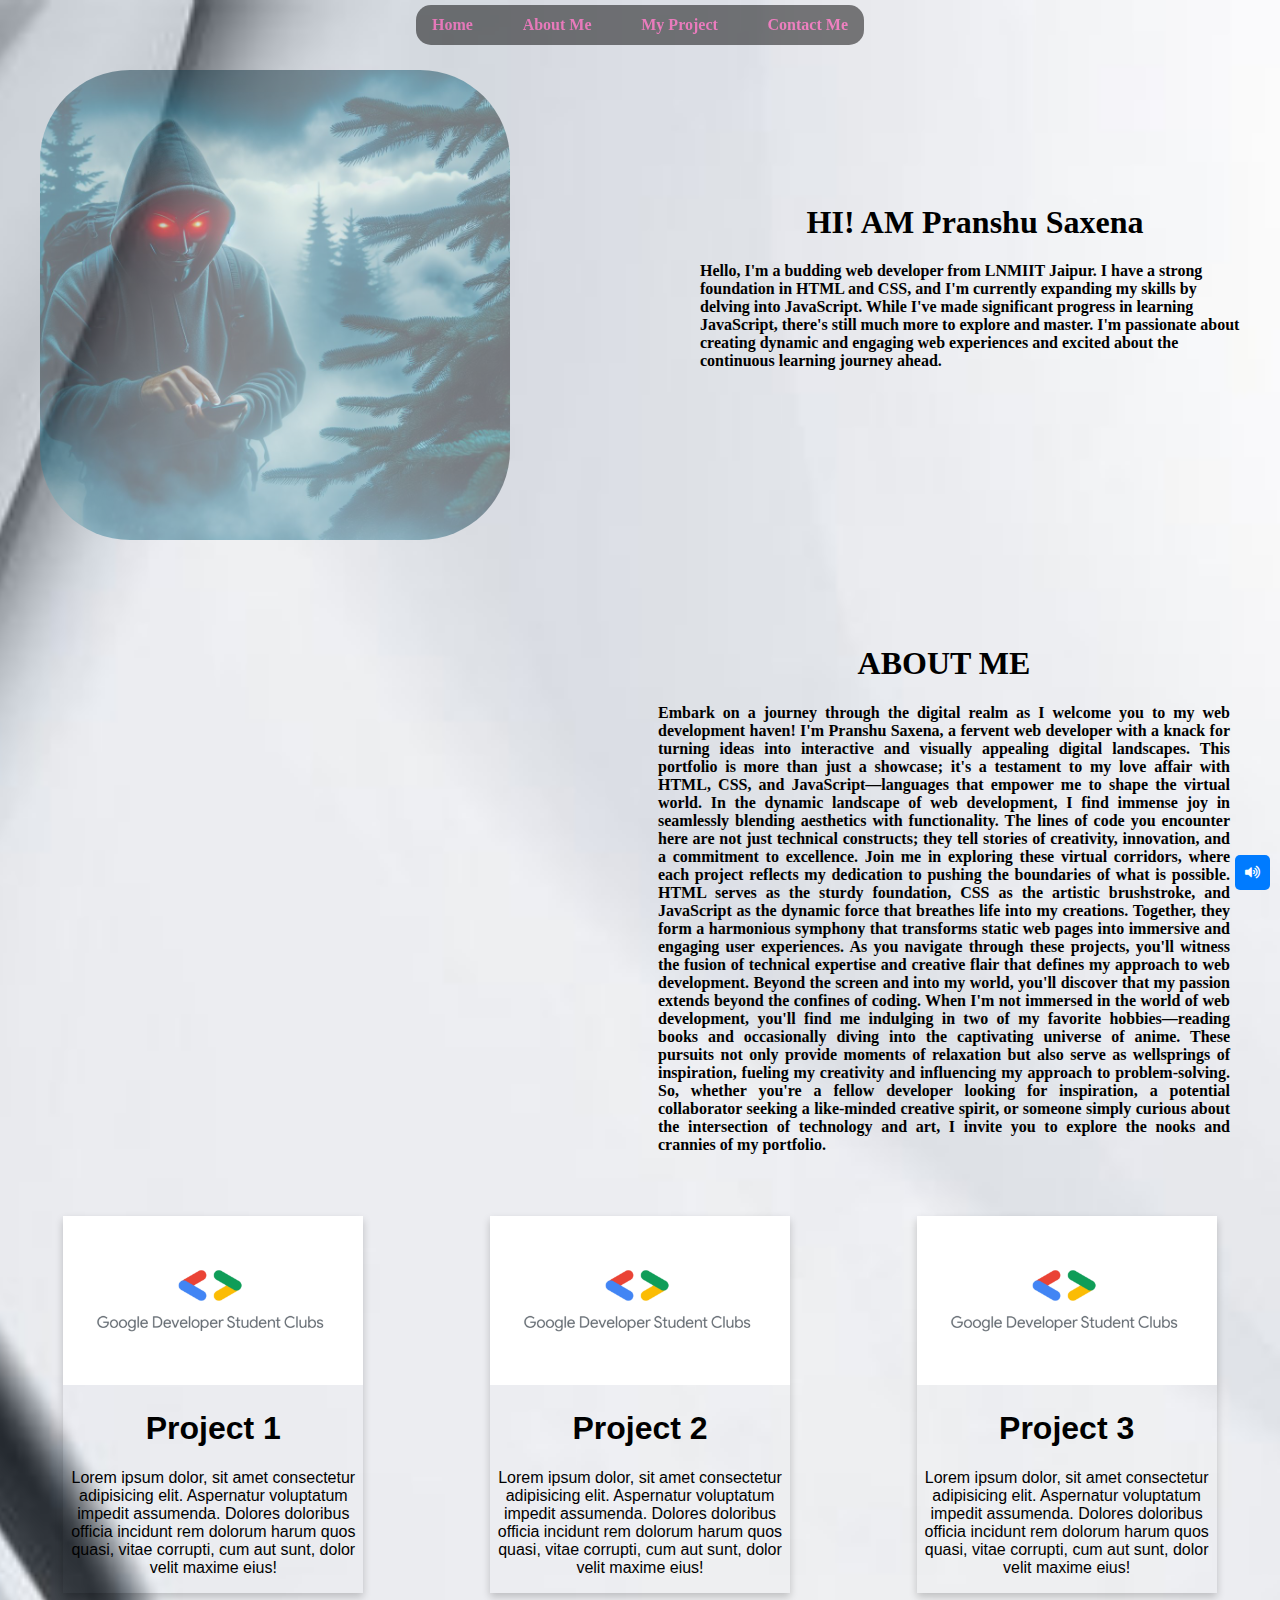
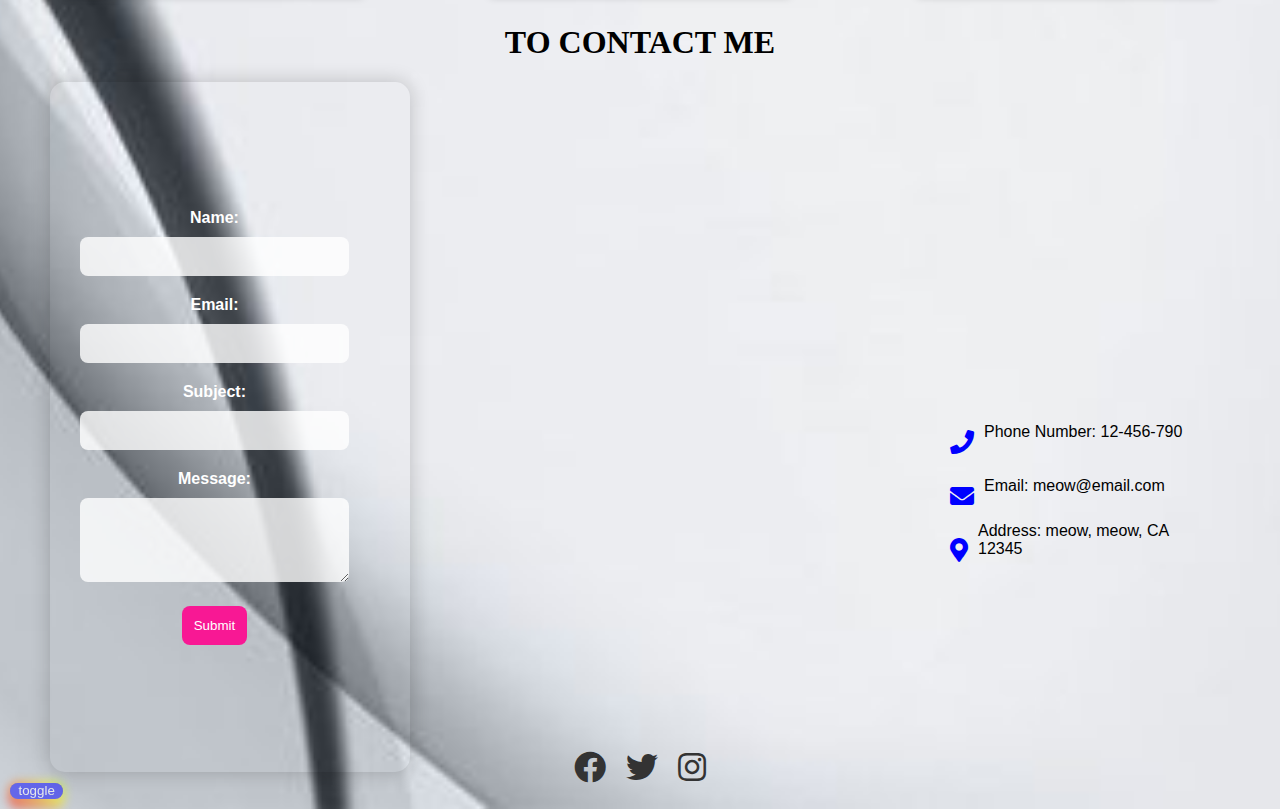
==== proj.html @ 55ab3a73 "Initial commit" ====
<!DOCTYPE HTML>
<html lang="en">

<head>
    <meta charset="UTF-8">
    <meta name="author" content="Pranshu Saxena">
    <meta name="Declaration of description" content="This doc contains all about project info">
    <title>portfolio</title>
    <link rel="stylesheet" href="https://cdnjs.cloudflare.com/ajax/libs/font-awesome/5.15.3/css/all.min.css">
    <link rel="stylesheet" href="project.css" type="text/css">
    <script defer src="proj.js"></script>
</head>

<body id="particles-js " >
   
        <header >
            <nav aria-label="topnav" class="topnav" role="navigation" id="navbar">
                <a href="#home" class="nav-link"><strong>Home</strong></a>
                <a href="#abtme" class="nav-link"><strong>About Me</strong></a>
                <a href="#myproj" class="nav-link"><strong>My Project</strong></a>
                <a href="#contacme" class="nav-link"><strong>Contact Me</strong></a>
                <!-- <button class="hamburger-menu">☰</button> -->
            </nav>
        </header>

        <audio id="audio-player">
            <source src="DIDO-thankyou.mp3" type="audio/mp3">
        </audio>
    
        
        <button id="floating-audio-btn" onclick="toggleAudio()">
            <i class="fas fa-volume-up"></i>
        </button>
          

        <section class="content-section" id="home" role="region" aria-label="Main Content Section">
            <div class="image-container">
                <img src="trial5.jpg" alt="James bond" width="470" height="470" loading="lazy">
                
            </div>
            <div class="text-container colorText">
                <h1 class="heading1"><center>HI! AM Pranshu Saxena </center></h1>
                <h4 class="content1">Hello, I'm a budding web developer from LNMIIT Jaipur. I have a strong foundation in HTML and CSS, and I'm currently expanding my skills by delving into JavaScript. While I've made significant progress in learning JavaScript, there's still much more to explore and master. I'm passionate about creating dynamic and engaging web experiences and excited about the continuous learning journey ahead.</h4>
            </div>
        </section>
    
        
    
        <section class="progress-section" id="abtme">
            <div class="progress-container">
                <div class="skill-container">
                    <h1><b><center>MY SKILLS</center></b></h1>
                    <h3>HTML</h3>
                    <div class="progress-bar colorText">
                        <div class="progress-line colorText" data-percent="70" style="--percent: 70;"></div>
                    </div>
                </div>
    
                <div class="skill-container">
                    <h3>CSS</h3>
                    <div class="progress-bar">
                        <div class="progress-line colorText" data-percent="70" style="--percent: 70;"></div>
                    </div>
                </div>
    
                <div class="skill-container">
                    <h3>JS</h3>
                    <div class="progress-bar colorText">
                        <div class="progress-line" data-percent="10" style="--percent: 10;"></div>
                    </div>
                </div>
    
                <div class="skill-container">
                    <h3>Tailwind CSS</h3>
                    <div class="progress-bar colorText">
                        <div class="progress-line" data-percent="0" style="--percent: 0;"></div>
                    </div>
                </div>
    
            </div>
    
            <div class="paragraph-container colorText" id="ulla">
                <p ><h1><strong><center>ABOUT ME</center></strong></h1></p><strong>
                    
                <p>Embark on a journey through the digital realm as I welcome you to my web development haven! I'm Pranshu Saxena, a fervent web developer with a knack for turning ideas into interactive and visually appealing digital landscapes. This portfolio is more than just a showcase; it's a testament to my love affair with HTML, CSS, and JavaScript—languages that empower me to shape the virtual world.

                    In the dynamic landscape of web development, I find immense joy in seamlessly blending aesthetics with functionality. The lines of code you encounter here are not just technical constructs; they tell stories of creativity, innovation, and a commitment to excellence. Join me in exploring these virtual corridors, where each project reflects my dedication to pushing the boundaries of what is possible.
                    
                    HTML serves as the sturdy foundation, CSS as the artistic brushstroke, and JavaScript as the dynamic force that breathes life into my creations. Together, they form a harmonious symphony that transforms static web pages into immersive and engaging user experiences. As you navigate through these projects, you'll witness the fusion of technical expertise and creative flair that defines my approach to web development.
                    
                    Beyond the screen and into my world, you'll discover that my passion extends beyond the confines of coding. When I'm not immersed in the world of web development, you'll find me indulging in two of my favorite hobbies—reading books and occasionally diving into the captivating universe of anime. These pursuits not only provide moments of relaxation but also serve as wellsprings of inspiration, fueling my creativity and influencing my approach to problem-solving.
                    
                    So, whether you're a fellow developer looking for inspiration, a potential collaborator seeking a like-minded creative spirit, or someone simply curious about the intersection of technology and art, I invite you to explore the nooks and crannies of my portfolio.  
                </strong></p>
            </div>
        </section>
   
        <br>
        <br>
    
        <div class="card-container colorText" id="myproj">
            <div class="card">
                <img src="gdsc.png" alt="meow" style="width:100%">
                <h1>Project 1</h1>
                <p>Lorem ipsum dolor, sit amet consectetur adipisicing elit. Aspernatur voluptatum impedit assumenda. Dolores doloribus officia incidunt rem dolorum harum quos quasi, vitae corrupti, cum aut sunt, dolor velit maxime eius!</p>
            </div>
        
            <div class="card">
                <img src="gdsc.png" alt="meow" style="width:100%">
                <h1>Project 2</h1>
                <p>Lorem ipsum dolor, sit amet consectetur adipisicing elit. Aspernatur voluptatum impedit assumenda. Dolores doloribus officia incidunt rem dolorum harum quos quasi, vitae corrupti, cum aut sunt, dolor velit maxime eius!</p>
            </div>
        
            <div class="card">
                <img src="gdsc.png" alt="meow" style="width:100%">
                <h1>Project 3</h1>
                <p>Lorem ipsum dolor, sit amet consectetur adipisicing elit. Aspernatur voluptatum impedit assumenda. Dolores doloribus officia incidunt rem dolorum harum quos quasi, vitae corrupti, cum aut sunt, dolor velit maxime eius!</p>
            </div>
        </div>      
    
        
        <section class="form" id="contacme">
            <div class="form-heading colorText">
                <center><h1>TO CONTACT ME</h1></center>
            </div>
            <div class="main-form loaded">
                <form action="submit" method="post" class="real">
                    <label for="name">Name:</label>
                    <input type="text" id="name" name="name" required>
        
                    <label for="email">Email:</label>
                    <input type="email" id="email" name="email" required>
                    
                    <label for="name">Subject:</label>
                    <input type="text" id="subject" name="subject" required>
    
                    <label for="message">Message:</label>
                    <textarea id="message" name="message" rows="4" required></textarea>
    
        
                    <button type="submit">Submit</button>
                </form>
            </div>

           

            <br>
            <div class="contact-info colorText">
                <div class="contact-item">
                  <i class="fas fa-phone"></i>
                  <span>Phone Number: 12-456-790</span>
                </div>
                <div class="contact-item">
                  <i class="fas fa-envelope"></i>
                  <span>Email: meow@email.com</span>
                </div>
                <div class="contact-item">
                  <i class="fas fa-map-marker-alt"></i>
                  <span>Address: meow, meow, CA 12345</span>
                  
                </div>
              </div>
            </div> 
            

            <div class="google-map">
                
                <iframe src="https://www.google.com/maps/embed?pb=!1m18!1m12!1m3!1d3679.0009860885157!2d75.9100195749696!3d22.76534467935495!2m3!1f0!2f0!3f0!3m2!1i1024!2i768!4f13.1!3m3!1m2!1s0x39631d456c28d1f3%3A0xa063153042574fc4!2sBalaji%20Heights!5e0!3m2!1sen!2sin!4v1703792306867!5m2!1sen!2sin" width="600" height="450" style="border:0;" allowfullscreen="" loading="lazy" referrerpolicy="no-referrer-when-downgrade"></iframe>
           </div>

            <div class="social-icons-container">
                <a href="https://www.facebook.com/" class="social-icon"><i class="fab fa-facebook"></i></a>
                <a href="https://twitter.com" class="social-icon"><i class="fab fa-twitter"></i></a>
                <a href="https://www.instagram.com" class="social-icon"><i class="fab fa-instagram"></i></a>
            </div>
        </section>   
            
      
        
        
        <script>
            let prevScrollPos = window.pageYOffset;
            const navbar = document.getElementById("navbar");
        
            window.onscroll = function() {
              const currentScrollPos = window.pageYOffset;
        
              if (prevScrollPos > currentScrollPos) {
                navbar.style.top = "0";
              } else {
                navbar.style.top = `-${navbar.offsetHeight}px`;
              }
        
              prevScrollPos = currentScrollPos;
            };
          </script>

<script>
    let audioContext;
    let audioElement;
    let audioSource;
       
    function initializeAudioContext() {
        audioContext = new (window.AudioContext || window.webkitAudioContext)();
        audioElement = document.getElementById("audio-player");
        audioSource = audioContext.createMediaElementSource(audioElement);
        audioSource.connect(audioContext.destination);
    }
//line 188: creating a context that provides an environment for audio processing
//line 189: get the element
//line 190: createMediaElementSource is used to create a new audio node (audioSource) that represents the audio from the specified HTML media element (audioElement).
//line 191: it connects the audiosource output to the final
    

    function toggleAudio() {
        if (!audioContext) {
           
            initializeAudioContext();
        }

        if (audioElement.paused) {
            
            audioElement.play();
        } else {
          
            audioElement.pause();
        }
    }
</script>

<button id="colorToggleBtn" onclick="toggleColors()" role="button"></button>
<script src="proj.js"></script>
</body>
</html>
---- project.css ----
body {
    color: #ddd;
    font-family: lato;
    margin: 0;
    padding: 0;
    background:url(trial15.jpg) center center no-repeat;
     background-size: cover;
     margin: 0;
}
  

.topnav {
    background-color: black;
    overflow: hidden;
    position: fixed;
    top: 0;
    left: 50%;
    transform: translateX(-50%);
    width: 35%;
    height: 40px;
    /* transition: background-color 0.3s ease-in-out; */
    /* background: linear-gradient(to right, black, white); */
    opacity: 50%;
    border-radius: 15px;
    display: flex;
  justify-content: space-between; 
  align-items: center; 
  margin-top: 5px;
  }
  

.topnav a {
    /* color: #f2f2f2; */
    padding: 10px 16px;
    transition: background-color 0.3s ease-in-out;
    color: #F81894;
    text-decoration: none;
    font-size: 16px;
    
}

.topnav a:hover {
    background-color: #ddd;
    color: black;
}

.hamburger-menu {
    display: none;
    background-color: transparent;
    border: none;
    cursor: pointer;
}


.content-section {
    display: flex;
    align-items: center;
    padding: 30px;
    color: black;
    margin-left: 10px;
    flex-direction: row;
}

.image-container {
    margin-top: 40px;
    width: 700px;
    z-index: -1;
    animation: continuousFilter 1s infinite alternate;
    background-blend-mode:multiply;;
    opacity: 0.5;
    float: left;
    margin-right: 190px;
}

.image-container img {
    border-radius: 90px;
}


@keyframes continuousFilter {
    0% {
        filter: grayscale(50%) sepia(100%) hue-rotate(180deg);
    }
    100% {
        filter: none;
    }
}

.progress-section {
    flex-direction: row;
    align-items: flex-start;
    z-index: -1;
    margin-top: 20px;
    display: flex;
    
}

.progress-container {
    display: flex;
    flex-direction: column;
    z-index: -1;
}

@keyframes slideIn {
    0% { transform: translateX(-20px); opacity: 0; }
    100% { transform: translateX(0); opacity: 1; }
}

.skill-container {
    margin: 18px 18px;
    padding: 10px;
    border: 1px solid transparent;
    border-radius: 5px;
    animation: slideIn 1s ease-in-out forwards   ;
    color: coral;
    opacity: 0; 
}


.progress-bar {
    height: 10px;
    border-radius: 5px;
    width: 560px;
    background-color: #fff;
    overflow: hidden;
    margin-top: 10px;
}

.progress-line {
    background-color: grey;
    height: 100%;
    transition: width 0.3s ease-in-out;
    padding: 2px;
    }

    .progress-line[data-percent] {
        width: calc(var(--percent) / 100 * 100%);
    } 
    /* dayum wow */
    /* .paragraph-container {
        margin-left: 30px;
    } */

    section.about-me {
        padding-left: 400px;
        overflow: hidden;
    }

    .paragraph-container{
        text-align: justify;
        text-wrap:pretty;
        /* color: black; */
        stroke-width: 10%;
        margin-right: 50px;
        margin-left: 40px;
        margin-top: 30px;
        /* text-decoration: dashed green; */
    }

    .card-container {
        display: flex;
        justify-content: space-around;
        /* color: black; */
    }
    
    .card {
        box-shadow: 0 4px 8px 0 rgba(0, 0, 0, 0.2);
        max-width: 300px;
        text-align: center;
        font-family: arial;
        margin: 10px;
        transition: transform 0.5s ease-in-out, box-shadow 0.3s ease-in-out;
    }
    
    .card:hover {
        transform: scale(1.1);
        box-shadow: 0 8px 16px rgba(0, 0, 0, 0.3);
    }

    .form-heading {
        text-align: center;
        display: block;
        margin-bottom: 20px;
        color: black;
        
    }

    .main-form {
        text-align: center;
        font-family: Arial, sans-serif;
        background-image: "trial.jpg";
        margin-left: 50px;
        padding: 0;
        display: flex;
        flex-direction: column;
        justify-content: center;
        align-items: flex-start; 
        height: 70vh;
    }
       
    .main-form {
        background-size: cover;
        padding: 30px;
        border-radius: 15px;
        box-shadow: 0 0 20px rgba(0, 0, 0, 0.2);
        width: 300px;
        align-self: flex-start;
        transition: transform 0.3s ease-in-out;
    }
    
    .main-form:hover {
        transform: scale(1.05);
    }
    
    label {
        display: block;
        margin-bottom: 10px;
        color: #fff;
        font-weight: bold;
    }
    
    input,
    textarea {
        width: 100%;
        padding: 12px;
        margin-bottom: 20px;
        box-sizing: border-box;
        border: none;
        border-radius: 8px;
        background-color: rgba(255, 255, 255, 0.8);
        color: #333;
    }
    
    button {
        background-color: #F81894;
        color: #fff;
        padding: 12px;
        border: none;
        border-radius: 8px;
        cursor: pointer;
        transition: background-color 0.3s ease-in-out;
    }
    
    button:hover {
        background-color: #D60C73;
        transform: scale(1.05);
    }
    
    
    .contact-info {
        font-family: sans-serif;
        text-align: left;
        display: flex;
        flex-direction: column;
        align-items: flex-start; 
        margin-top: -380px;
        width: 250px; 
    margin-left: 950px; 
    }
    
    .contact-item {
        display: flex;
        align-items: center;
        margin-bottom: 10px;
        flex-direction: row;
        bottom: 40px;
        /* color: black; */
    }
    
    .contact-item i {
        font-size: 24px;
        color: blue;
        margin-right: 10px;
        margin-top: 20px;
    }
    
    .contact-item span:first-child {
        font-weight: bold;
    }

    .social-icons-container {
        display: flex;
        justify-content: center;
        margin-top: 50px;
        width: 100%;
    }
    
    .social-icon {
        font-size: 2em;
        color: #333;
        transition: color 0.3s ease-in-out;
        margin: 0 10px;
    }
    
    .social-icon:hover {
        color: #007bff;
    }

::-webkit-scrollbar {
    width: 10px;
  }
  
  ::-webkit-scrollbar-track {
    background: lightblue;
  }
  
  ::-webkit-scrollbar-thumb {
    background: lightblue;
    border-radius: 5px;
    position: relative;
  }
  
  ::-webkit-scrollbar-thumb:hover {
    background: linear-gradient(to bottom, transparent 40%, #555 40%, #555 60%, transparent 60%);
  }
  
 #floating-audio-btn {
    position: fixed;
    bottom: 10px;
    right: 10px;
    background-color: #007bff;
    color: #fff;
    padding: 10px;
    border: none;
    border-radius: 5px;
    cursor: pointer;
    touch-action:pan-y;
    touch-action: none;
}
  
.google-map {
    padding-bottom: 10%;
    position: relative;
    left: -409px;
    top:-300px;
}

.google-map iframe {
    height: 400px;
    width: 400px;
    right: 0;
    bottom: 90;
    position: absolute;
}

.colorText {
    color: black ; 
}

.inverted {
    color: white;
    
}

body.inverted {
    background-image: url('trial16.jpg');
}

#colorToggleBtn{
    position: fixed;
    bottom: 10px;
    left: 10px;
    background-color: #007bff;
    color: #fff;
    padding: 10px;
    border: none;
    border-radius: 5px;
    cursor: pointer;
    touch-action: none;
    opacity: 0.5;
    
    padding: 0.6em 2em;
    border: none;
    outline: none;
    color: rgb(255, 255, 255);
    background: #111;
    cursor: pointer;
    position: relative;
    z-index: 0;
    border-radius: 10px;
    user-select: none;
    -webkit-user-select: none;
    touch-action: manipulation;
    touch-action: manipulation;
}

#colorToggleBtn:before {
  content: "";
  background: linear-gradient(
    45deg,
    #ff0000,
    #ff7300,
    #fffb00,
    #48ff00,
    #00ffd5,
    #002bff,
    #7a00ff,
    #ff00c8,
    #ff0000
  );
  position: absolute;
  top: -2px;
  left: -2px;
  background-size: 400%;
  z-index: -1;
  filter: blur(5px);
  -webkit-filter: blur(5px);
  width: calc(100% + 4px);
  height: calc(100% + 12px);
  animation: glowing-button-85 10s linear infinite;
  transition: opacity 0.5s ease-in-out;
  border-radius: 10px;
}

@keyframes glowing-button-85 {
  0% {
    background-position: 0 0;
  }
  50% {
    background-position: 400% 0;
  }
  100% {
    background-position: 0 0;
  }
}

#colorToggleBtn:after {
  z-index: -1;
  content: "toggle";
  position: absolute;
  width: 100%;
  height: 100%;
  background: blue;
  left: 0;
  top: 0;
  border-radius: 10px;
}
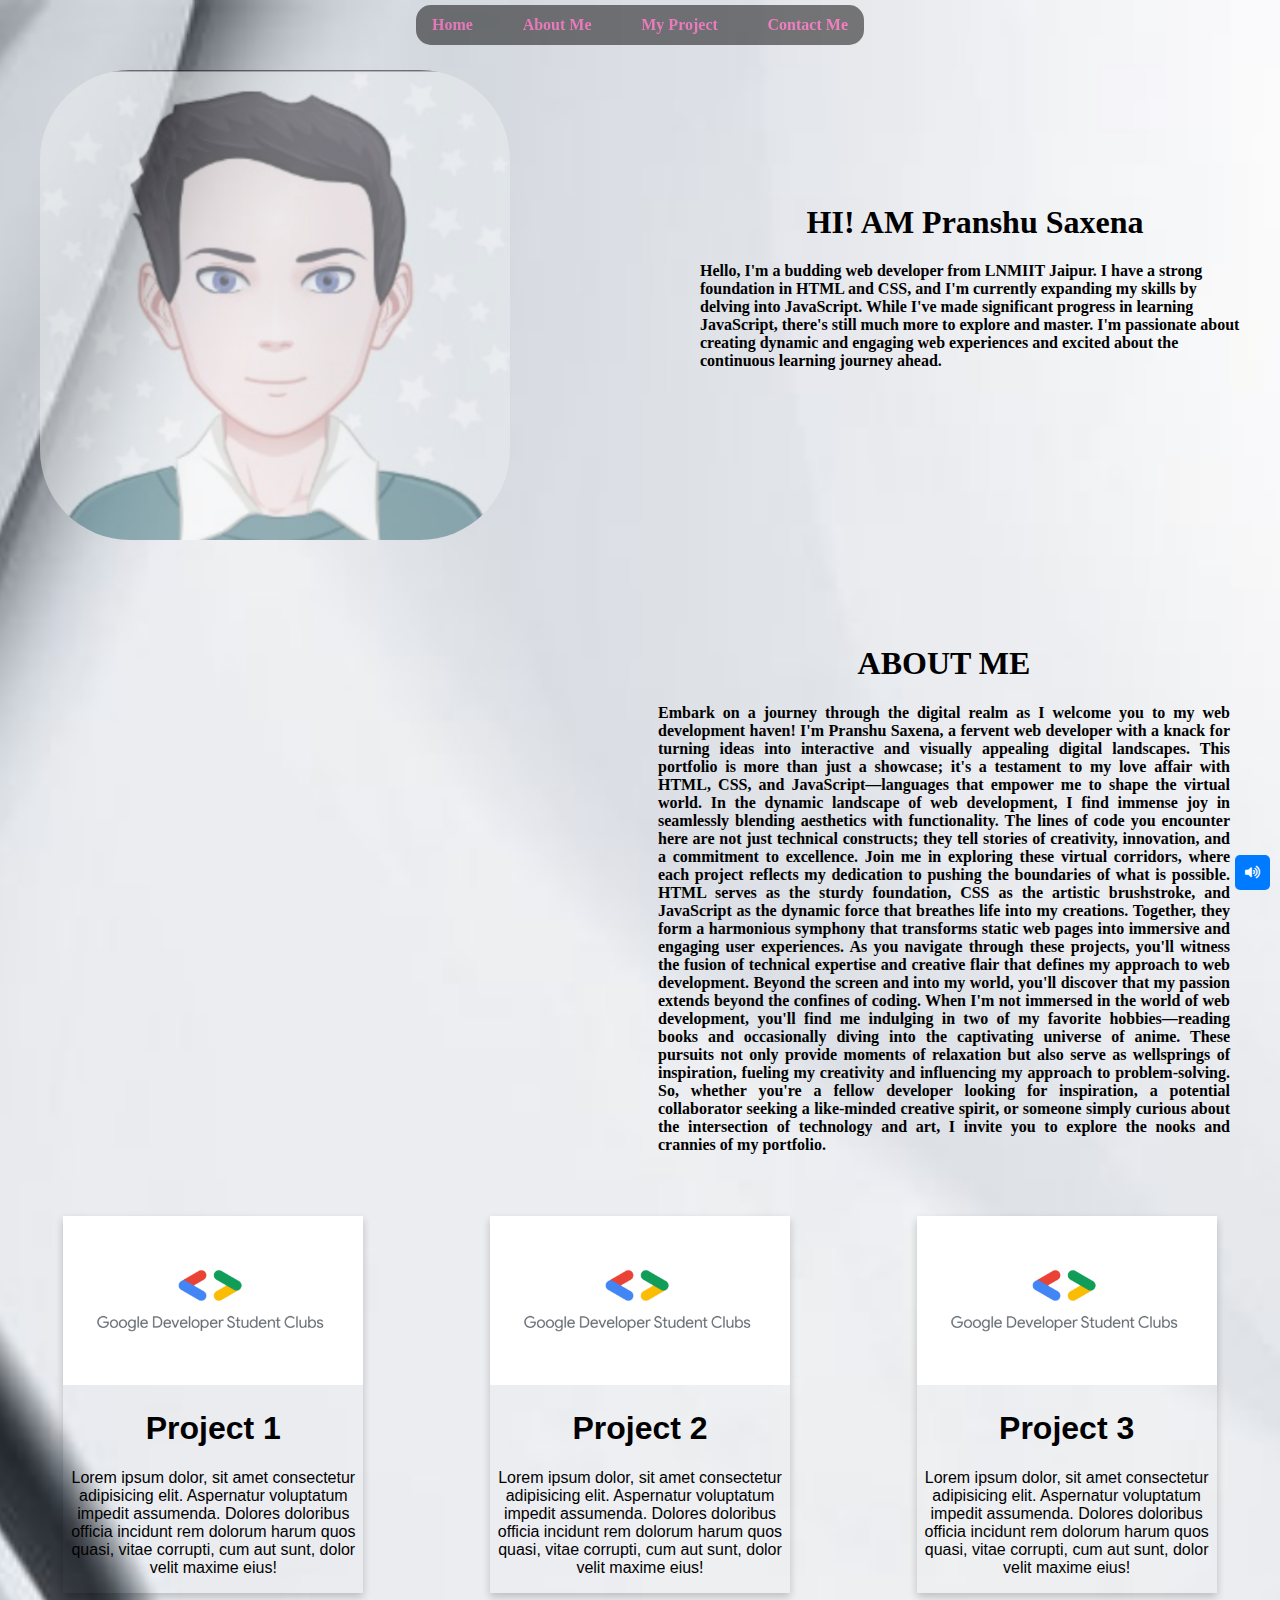
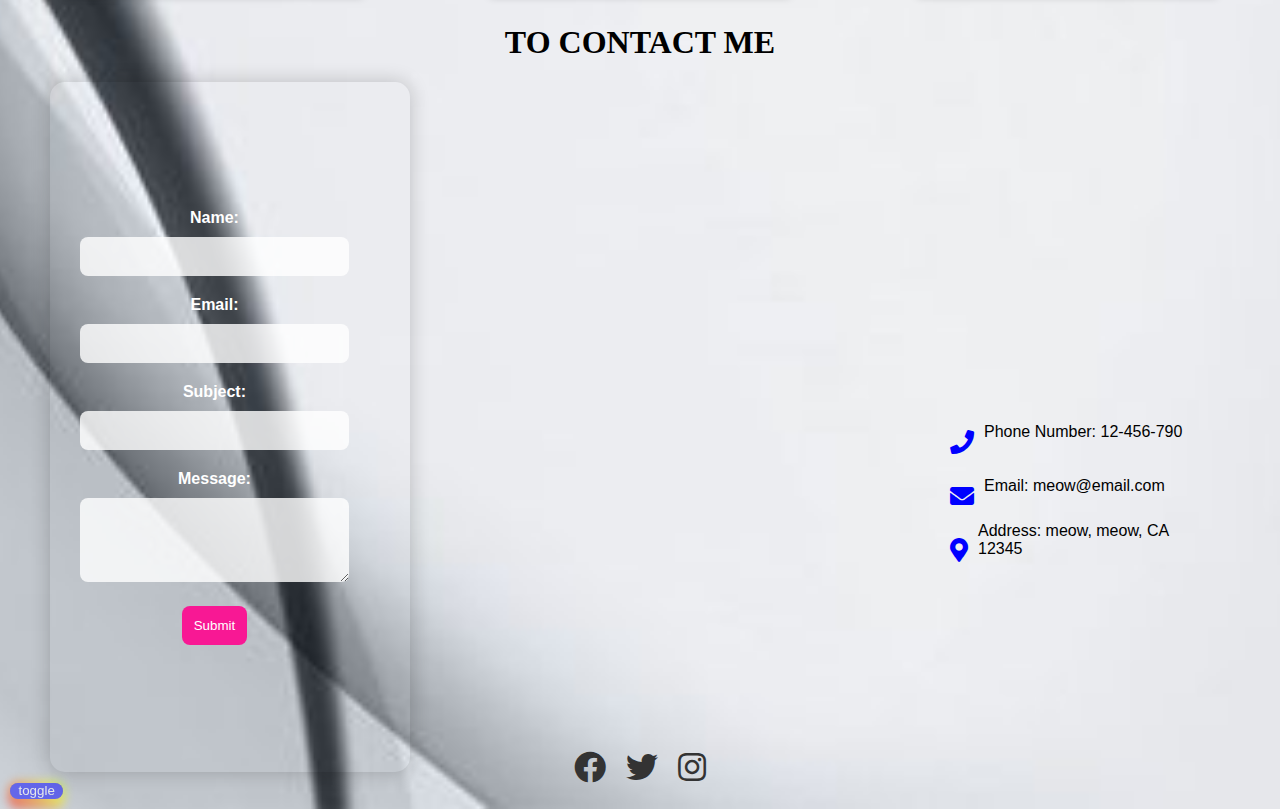
==== commit f90b48b1: "deployment issue changes" ====
--- a/proj.html
+++ b/proj.html
@@ -35,7 +35,7 @@
 
         <section class="content-section" id="home" role="region" aria-label="Main Content Section">
             <div class="image-container">
-                <img src="trial5.jpg" alt="James bond" width="470" height="470" loading="lazy">
+                <img src="profilepic.jpg" alt="James bond" width="470" height="470" loading="lazy">
                 
             </div>
             <div class="text-container colorText">
